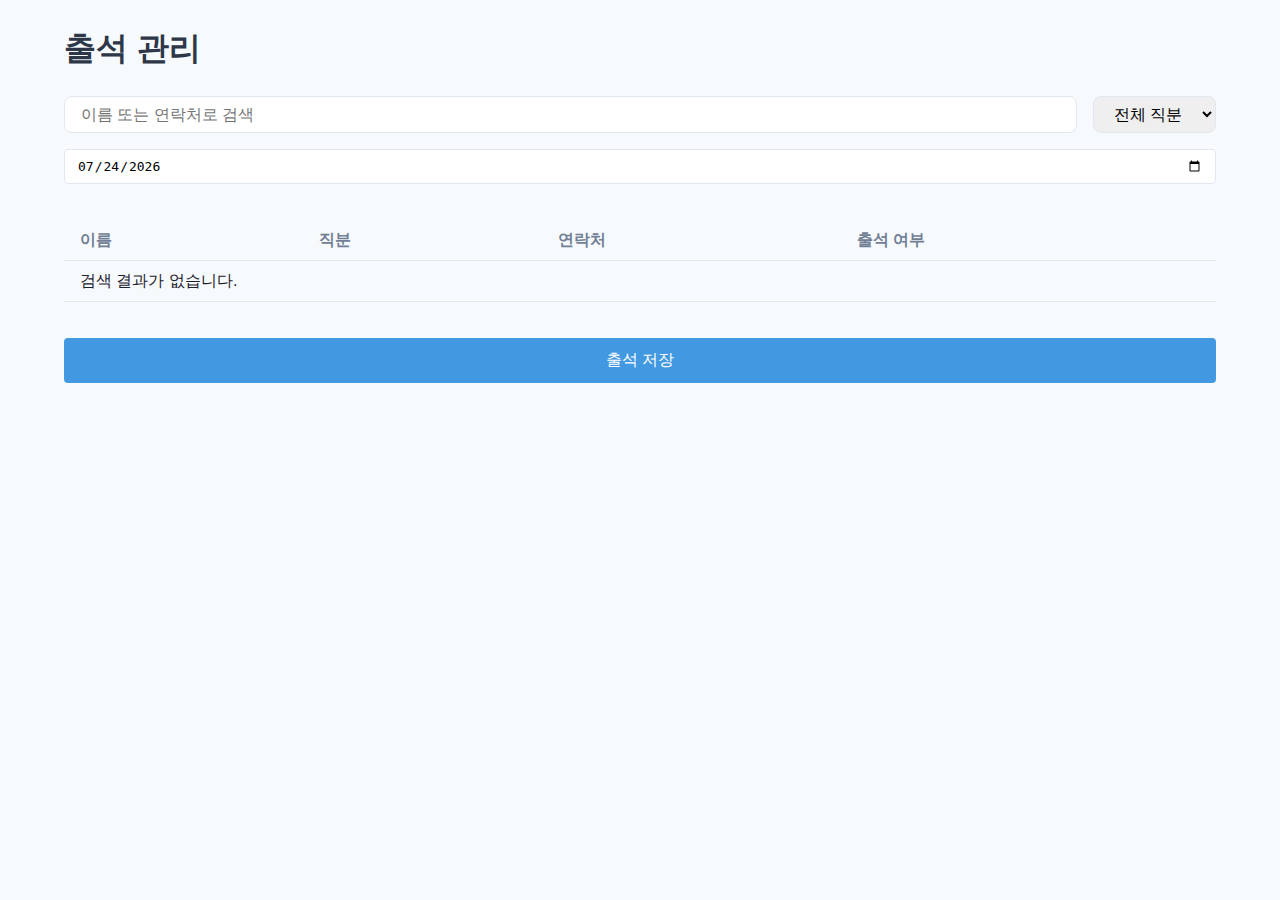
==== HTML/attendance.html @ 7c00fcb2 "Phase 1- 기본출석 체크 부분 sort()를 추가해 날짜순으로 정렬, Phase 2- 검색기능까지 구현" ====
<!DOCTYPE html>
<html lang="ko">
  <head>
    <meta charset="UTF-8" />
    <meta name="viewport" content="width=device-width, initial-scale=1.0" />
    <title>FaithQuest - 출석 관리</title>
    <link rel="stylesheet" href="../CSS/style.css" />
    <link rel="stylesheet" href="../CSS/components.css" />
    <link
      href="https://fonts.googleapis.com/css2?family=Noto+Sans+KR:wght@400;500;700&display=swap"
      rel="stylesheet"
    />
  </head>
  <body>
    <div class="container">
      <header>
        <h1>출석 관리</h1>
      </header>

      <main>
        <div class="attendance-controls">
          <div class="search-container">
            <input
              type="text"
              id="searchInput"
              class="search-input"
              placeholder="이름 또는 연락처로 검색"
            />
            <select id="roleFilter" class="role-filter">
              <option value="">전체 직분</option>
              <option value="pastor">목사</option>
              <option value="minister">전도사</option>
              <option value="elder">장로</option>
              <option value="seniorDeaconess">권사</option>
              <option value="deaconess">집사</option>
              <option value="member">성도</option>
            </select>
          </div>
          <input type="date" id="attendanceDate" class="date-picker" />
        </div>

        <div class="attendance-list">
          <table id="attendanceTable">
            <thead>
              <tr>
                <th>이름</th>
                <th>직분</th>
                <th>연락처</th>
                <th>출석 여부</th>
              </tr>
            </thead>
            <tbody id="attendanceBody">
              <!-- JavaScript로 동적 생성됨 -->
            </tbody>
          </table>
        </div>

        <button id="saveAttendance" class="btn-primary">출석 저장</button>
      </main>
    </div>
    <script src="../JAVASCRIPT/utils.js"></script>
    <script src="../JAVASCRIPT/attendance.js"></script>
  </body>
</html>
---- CSS/style.css ----
/* 기본 스타일 */
:root {
  /* 색상 팔레트 업데이트 */
  --color-primary: #2d3748;
  --color-secondary: #e2e8f0;
  --color-accent: #4299e1;
  --color-background: #f7fafc;
  --color-surface: #ffffff;
  --color-text: #1a202c;
  --color-text-light: #718096;

  /* 새로운 직분 색상 */
  --color-pastor: #4299e1;
  --color-minister: #48bb78;
  --color-elder: #ed8936;
  --color-seniorDeaconess: #9f7aea;
  --color-deaconess: #ed64a6;
  --color-member: #718096;

  /* 그림자 */
  --shadow-sm: 0 1px 2px rgba(0, 0, 0, 0.05);
  --shadow-md: 0 4px 6px rgba(0, 0, 0, 0.1);
  --shadow-lg: 0 10px 15px rgba(0, 0, 0, 0.1);

  /* 둥근 모서리 */
  --radius-sm: 4px;
  --radius-md: 8px;
  --radius-lg: 12px;

  /* 여백 */
  --spacing-xs: 4px;
  --spacing-sm: 8px;
  --spacing-md: 16px;
  --spacing-lg: 24px;
  --spacing-xl: 32px;
}

/* 기본 스타일 초기화 및 설정 */
* {
  margin: 0;
  padding: 0;
  box-sizing: border-box;
}

body {
  font-family: "Pretendard", -apple-system, BlinkMacSystemFont, "Segoe UI",
    Roboto, "Helvetica Neue", Arial, sans-serif;
  background-color: var(--color-background);
  color: var(--color-text);
  line-height: 1.5;
  -webkit-font-smoothing: antialiased;
}

.container {
  max-width: 1200px;
  margin: 0 auto;
  padding: var(--spacing-lg);
}

/* 타이포그래피 */
h1 {
  font-size: 2rem;
  font-weight: 700;
  margin-bottom: var(--spacing-lg);
  color: var(--color-primary);
}

h2 {
  font-size: 1.5rem;
  font-weight: 600;
  margin-bottom: var(--spacing-md);
}

h3 {
  font-size: 1.25rem;
  font-weight: 600;
  margin-bottom: var(--spacing-sm);
}

/* 버튼 스타일 */
.btn {
  display: inline-flex;
  align-items: center;
  justify-content: center;
  padding: var(--spacing-sm) var(--spacing-md);
  border-radius: var(--radius-md);
  font-weight: 500;
  cursor: pointer;
  transition: all 0.2s;
}

.btn-primary {
  background-color: var(--color-accent);
  color: white;
  border: none;
}

.btn-secondary {
  background-color: var(--color-secondary);
  color: var(--color-primary);
  border: none;
}

.btn:hover {
  transform: translateY(-1px);
  box-shadow: var(--shadow-md);
}

/* 입력 필드 스타일 */
input,
select {
  width: 100%;
  padding: var(--spacing-sm) var(--spacing-md);
  border: 1px solid var(--color-secondary);
  border-radius: var(--radius-md);
  font-size: 1rem;
  transition: all 0.2s;
}

input:focus,
select:focus {
  outline: none;
  border-color: var(--color-accent);
  box-shadow: 0 0 0 3px rgba(66, 153, 225, 0.1);
}

.button {
  /* CSS 변수 사용 */
  background-color: var(--color-primary);
  padding: var(--spacing-lg);
}
---- CSS/components.css ----
/* 재사용 컴포넌트 스타일 */
.registration-form {
    max-width: 600px;
    margin: 0 auto;
    padding: 20px;
}

.form-group {
    margin-bottom: 20px;
}

.form-group label {
    display: block;
    margin-bottom: 8px;
    font-weight: 500;
}

.form-group input,
.form-group select {
    width: 100%;
    padding: 8px 12px;
    border: 1px solid var(--color-secondary);
    border-radius: 4px;
    font-size: var(--font-body);
}

.btn-primary {
    background-color: var(--color-accent);
    color: white;
    padding: 12px 24px;
    border: none;
    border-radius: 4px;
    cursor: pointer;
    font-size: var(--font-body);
    width: 100%;
}

.btn-primary:hover {
    opacity: 0.9;
}

/* 기존 스타일에 추가 */
.attendance-controls {
    margin-bottom: 20px;
}

.date-picker {
    padding: 8px 12px;
    border: 1px solid var(--color-secondary);
    border-radius: 4px;
    font-size: var(--font-body);
}

.attendance-list {
    margin-bottom: 20px;
    overflow-x: auto;
}

table {
    width: 100%;
    border-collapse: collapse;
    margin-bottom: 20px;
}

th, td {
    padding: 12px;
    text-align: left;
    border-bottom: 1px solid var(--color-secondary);
}

th {
    background-color: var(--color-secondary);
    font-weight: 500;
}

.attendance-checkbox {
    width: 20px;
    height: 20px;
}

.role-tag {
    padding: 4px 8px;
    border-radius: 4px;
    font-size: var(--font-small);
    color: white;
}

.role-pastor { background-color: var(--color-pastor); }
.role-minister { background-color: var(--color-minister); }
.role-elder { background-color: var(--color-elder); }
.role-seniorDeaconess { background-color: var(--color-seniorDeaconess); }
.role-deaconess { background-color: var(--color-deaconess); }
.role-member { background-color: var(--color-member); }

.role-divider {
    background-color: var(--color-secondary);
}

.role-header {
    padding: 8px 12px;
    font-weight: 500;
    color: white;
    text-align: center;
}

.role-header.role-pastor { background-color: var(--color-pastor); }
.role-header.role-minister { background-color: var(--color-minister); }
.role-header.role-elder { background-color: var(--color-elder); }
.role-header.role-seniorDeaconess { background-color: var(--color-seniorDeaconess); }
.role-header.role-deaconess { background-color: var(--color-deaconess); }
.role-header.role-member { background-color: var(--color-member); }

/* 직분 선택 옵션 스타일 */
select option.role-pastor { background-color: var(--color-pastor); color: white; }
select option.role-minister { background-color: var(--color-minister); color: white; }
select option.role-elder { background-color: var(--color-elder); color: white; }
select option.role-seniorDeaconess { background-color: var(--color-seniorDeaconess); color: white; }
select option.role-deaconess { background-color: var(--color-deaconess); color: white; }
select option.role-member { background-color: var(--color-member); color: white; }

/* 통계 페이지 스타일 */
.statistics-controls {
    margin-bottom: 20px;
}

.date-range {
    display: flex;
    align-items: center;
    gap: 10px;
}

.statistics-grid {
    display: grid;
    grid-template-columns: repeat(auto-fit, minmax(300px, 1fr));
    gap: 20px;
    margin-bottom: 20px;
}

.stat-card {
    background: white;
    border-radius: 8px;
    padding: 20px;
    box-shadow: 0 2px 4px rgba(0,0,0,0.1);
}

.stat-card h3 {
    margin: 0 0 15px 0;
    color: var(--color-primary);
}

.stat-content {
    height: 300px;
}

.stat-summary {
    display: flex;
    flex-direction: column;
    gap: 15px;
}

.summary-item {
    display: flex;
    justify-content: space-between;
    padding: 10px 0;
    border-bottom: 1px solid var(--color-secondary);
}

.summary-item .label {
    color: var(--color-primary);
    font-weight: 500;
}

.summary-item .value {
    font-size: 1.2em;
    font-weight: 700;
    color: var(--color-accent);
}

/* 카드 컴포넌트 */
.card {
    background-color: var(--color-surface);
    border-radius: var(--radius-lg);
    padding: var(--spacing-lg);
    box-shadow: var(--shadow-md);
    transition: all 0.3s;
}

.card:hover {
    transform: translateY(-2px);
    box-shadow: var(--shadow-lg);
}

/* 통계 카드 */
.stat-card {
    background-color: var(--color-surface);
    border-radius: var(--radius-lg);
    padding: var(--spacing-lg);
    box-shadow: var(--shadow-md);
}

.stat-card h3 {
    color: var(--color-primary);
    font-size: 1.1rem;
    font-weight: 600;
    margin-bottom: var(--spacing-md);
}

.stat-content {
    height: 300px;
    display: flex;
    align-items: center;
    justify-content: center;
}

/* 직분 태그 */
.role-tag {
    display: inline-flex;
    align-items: center;
    padding: var(--spacing-xs) var(--spacing-sm);
    border-radius: var(--radius-sm);
    font-size: 0.875rem;
    font-weight: 500;
    color: white;
}

/* 출석 체크박스 */
.attendance-checkbox {
    width: 1.25rem;
    height: 1.25rem;
    border-radius: var(--radius-sm);
    border: 2px solid var(--color-secondary);
    transition: all 0.2s;
}

.attendance-checkbox:checked {
    background-color: var(--color-accent);
    border-color: var(--color-accent);
}

/* 테이블 스타일 */
table {
    width: 100%;
    border-collapse: separate;
    border-spacing: 0;
    margin: var(--spacing-md) 0;
}

th, td {
    padding: var(--spacing-sm) var(--spacing-md);
    text-align: left;
    border-bottom: 1px solid var(--color-secondary);
}

th {
    background-color: var(--color-background);
    font-weight: 600;
    color: var(--color-text-light);
}

tr:hover {
    background-color: var(--color-background);
}

/* 요약 정보 */
.summary-item {
    display: flex;
    justify-content: space-between;
    align-items: center;
    padding: var(--spacing-sm) 0;
    border-bottom: 1px solid var(--color-secondary);
}

.summary-item .label {
    color: var(--color-text-light);
    font-weight: 500;
}

.summary-item .value {
    font-size: 1.25rem;
    font-weight: 600;
    color: var(--color-accent);
}

/* 검색 컨테이너 스타일 */
.search-container {
    display: flex;
    gap: var(--spacing-md);
    margin-bottom: var(--spacing-md);
}

.search-input {
    flex: 1;
    padding: var(--spacing-sm) var(--spacing-md);
    border: 1px solid var(--color-secondary);
    border-radius: var(--radius-md);
    font-size: var(--font-body);
}

.search-input:focus {
    border-color: var(--color-accent);
    box-shadow: 0 0 0 3px rgba(66, 153, 225, 0.1);
}

.role-filter {
    width: auto;
    min-width: 120px;
}

/* 검색 결과 하이라이트 */
.highlight {
    background-color: rgba(66, 153, 225, 0.2);
    padding: 2px;
    border-radius: 2px;
}
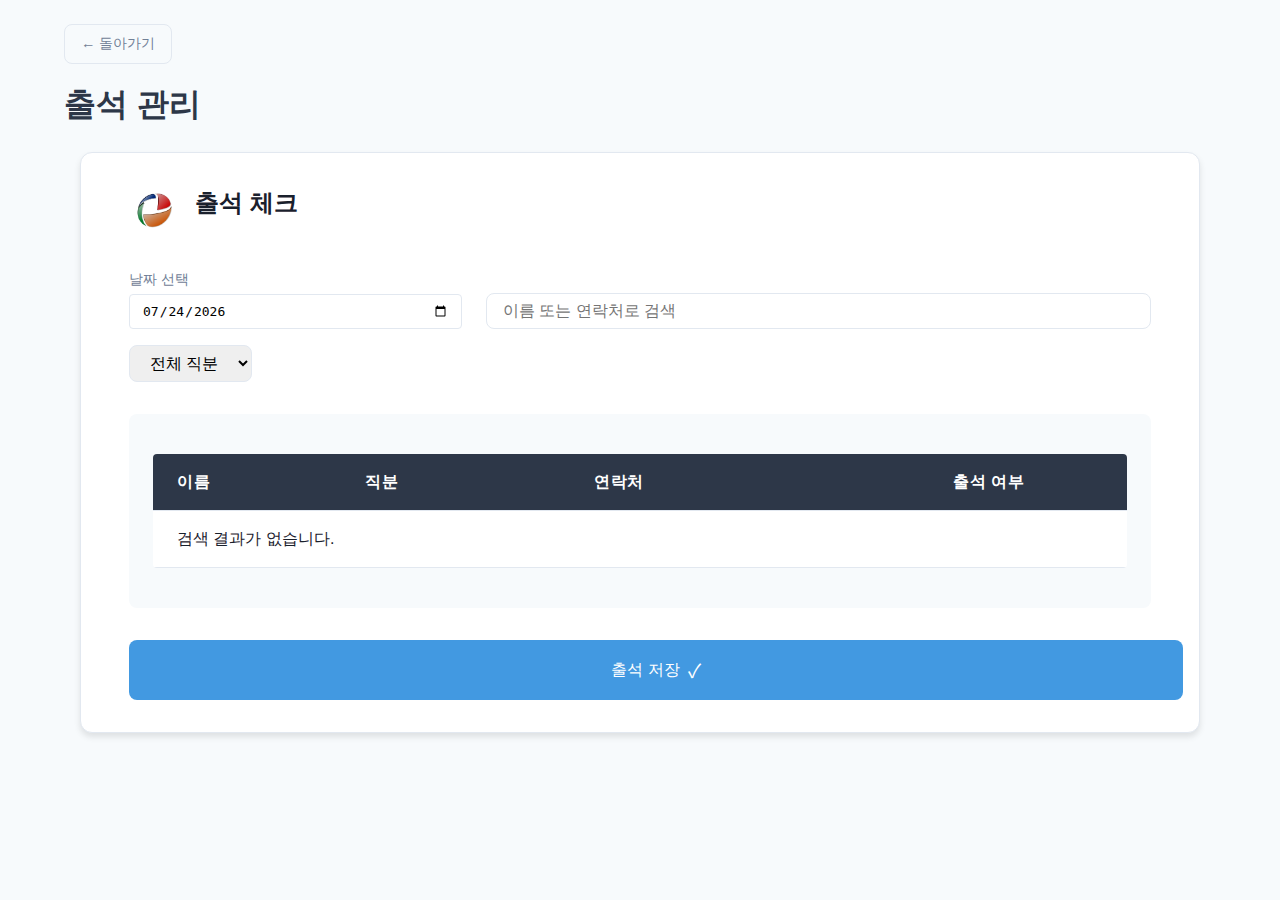
==== commit 9c12bd0c: "UI/UX 수정" ====
--- a/HTML/attendance.html
+++ b/HTML/attendance.html
@@ -14,48 +14,68 @@
   <body>
     <div class="container">
       <header>
+        <a href="index.html" class="back-button">← 돌아가기</a>
         <h1>출석 관리</h1>
       </header>
 
       <main>
-        <div class="attendance-controls">
-          <div class="search-container">
-            <input
-              type="text"
-              id="searchInput"
-              class="search-input"
-              placeholder="이름 또는 연락처로 검색"
-            />
-            <select id="roleFilter" class="role-filter">
-              <option value="">전체 직분</option>
-              <option value="pastor">목사</option>
-              <option value="minister">전도사</option>
-              <option value="elder">장로</option>
-              <option value="seniorDeaconess">권사</option>
-              <option value="deaconess">집사</option>
-              <option value="member">성도</option>
-            </select>
+        <div class="attendance-card">
+          <div class="card-header">
+            <div class="form-icon">
+              <img src="../images/onlyLogo.png" alt="출석 아이콘" />
+            </div>
+            <h2>출석 체크</h2>
           </div>
-          <input type="date" id="attendanceDate" class="date-picker" />
+
+          <div class="attendance-controls">
+            <div class="control-row">
+              <div class="date-picker-wrapper">
+                <label for="attendanceDate">날짜 선택</label>
+                <input type="date" id="attendanceDate" class="date-picker" />
+              </div>
+              <div class="search-wrapper">
+                <input
+                  type="text"
+                  id="searchInput"
+                  class="search-input"
+                  placeholder="이름 또는 연락처로 검색"
+                />
+              </div>
+            </div>
+            <div class="filter-row">
+              <select id="roleFilter" class="role-filter">
+                <option value="">전체 직분</option>
+                <option value="pastor">목사</option>
+                <option value="minister">전도사</option>
+                <option value="elder">장로</option>
+                <option value="seniorDeaconess">권사</option>
+                <option value="deaconess">집사</option>
+                <option value="member">성도</option>
+              </select>
+            </div>
+          </div>
+
+          <div class="attendance-list">
+            <table id="attendanceTable">
+              <thead>
+                <tr>
+                  <th>이름</th>
+                  <th>직분</th>
+                  <th>　　연락처</th>
+                  <th>출석 여부</th>
+                </tr>
+              </thead>
+              <tbody id="attendanceBody">
+                <!-- JavaScript로 동적 생성됨 -->
+              </tbody>
+            </table>
+          </div>
+
+          <button id="saveAttendance" class="submit-button">
+            <span>출석 저장</span>
+            <div class="button-icon">✓</div>
+          </button>
         </div>
-
-        <div class="attendance-list">
-          <table id="attendanceTable">
-            <thead>
-              <tr>
-                <th>이름</th>
-                <th>직분</th>
-                <th>연락처</th>
-                <th>출석 여부</th>
-              </tr>
-            </thead>
-            <tbody id="attendanceBody">
-              <!-- JavaScript로 동적 생성됨 -->
-            </tbody>
-          </table>
-        </div>
-
-        <button id="saveAttendance" class="btn-primary">출석 저장</button>
       </main>
     </div>
     <script src="../JAVASCRIPT/utils.js"></script>
--- a/CSS/style.css
+++ b/CSS/style.css
@@ -128,4 +128,4 @@
   /* CSS 변수 사용 */
   background-color: var(--color-primary);
   padding: var(--spacing-lg);
-}
+}--- a/CSS/components.css
+++ b/CSS/components.css
@@ -1,314 +1,914 @@
 /* 재사용 컴포넌트 스타일 */
 .registration-form {
-    max-width: 600px;
-    margin: 0 auto;
-    padding: 20px;
+  max-width: 600px;
+  margin: 0 auto;
+  padding: var(--spacing-lg);
+}
+
+.form-card {
+  background-color: var(--color-surface);
+  border-radius: var(--radius-lg);
+  padding: var(--spacing-xl);
+  box-shadow: var(--shadow-md);
+  border: 1px solid var(--color-secondary);
+}
+
+.form-header {
+  display: flex;
+  align-items: center;
+  margin-bottom: var(--spacing-xl);
+}
+
+.form-icon {
+  width: 50px;
+  height: 50px;
+  margin-right: var(--spacing-md);
+  border-radius: 50%;
+  display: flex;
+  align-items: center;
+  justify-content: center;
+  overflow: hidden;
+}
+
+.form-icon img {
+  width: 40px;
+  height: 40px;
+  object-fit: contain;
+  filter: brightness(0.8);
+}
+
+.form-header h2 {
+  margin: 0;
+  color: var(--color-primary);
 }
 
 .form-group {
-    margin-bottom: 20px;
+  margin-bottom: var(--spacing-lg);
 }
 
 .form-group label {
-    display: block;
-    margin-bottom: 8px;
-    font-weight: 500;
+  display: block;
+  margin-bottom: var(--spacing-sm);
+  font-weight: 500;
+  color: var(--color-text);
 }
 
 .form-group input,
 .form-group select {
+  width: 100%;
+  padding: var(--spacing-md);
+  border: 1px solid var(--color-secondary);
+  border-radius: var(--radius-md);
+  font-size: var(--font-body);
+  transition: all 0.2s;
+}
+
+.form-group input:focus,
+.form-group select:focus {
+  border-color: var(--color-accent);
+  box-shadow: 0 0 0 3px rgba(66, 153, 225, 0.1);
+  outline: none;
+}
+
+.form-row {
+  display: grid;
+  grid-template-columns: 1fr 1fr;
+  gap: var(--spacing-lg);
+  margin-bottom: var(--spacing-lg);
+}
+
+.submit-button {
+  width: 100%;
+  padding: var(--spacing-md);
+  background-color: var(--color-accent);
+  color: white;
+  border: none;
+  border-radius: var(--radius-md);
+  font-size: var(--font-body);
+  font-weight: 500;
+  cursor: pointer;
+  transition: all 0.2s;
+  display: flex;
+  align-items: center;
+  justify-content: center;
+  gap: var(--spacing-sm);
+}
+
+.submit-button:hover {
+  transform: translateY(-2px);
+  box-shadow: var(--shadow-md);
+}
+
+.button-icon {
+  font-size: 1.2em;
+  transition: transform 0.2s;
+}
+
+.submit-button:hover .button-icon {
+  transform: translateX(4px);
+}
+
+.back-button {
+  display: inline-flex;
+  align-items: center;
+  text-decoration: none;
+  color: var(--color-text-light);
+  font-size: 0.9rem;
+  padding: var(--spacing-sm) var(--spacing-md);
+  border-radius: var(--radius-md);
+  transition: all 0.2s;
+  margin-bottom: var(--spacing-md);
+  background-color: var(--color-background);
+  border: 1px solid var(--color-secondary);
+}
+
+.back-button:hover {
+  color: var(--color-accent);
+  background-color: var(--color-surface);
+  transform: translateX(-4px);
+  box-shadow: var(--shadow-sm);
+}
+
+.back-button .icon {
+  margin-right: var(--spacing-sm);
+  font-size: 1.2em;
+  transition: transform 0.2s;
+}
+
+.back-button:hover .icon {
+  transform: translateX(-2px);
+}
+
+/* 반응형 디자인 */
+@media (max-width: 768px) {
+  .form-row {
+    grid-template-columns: 1fr;
+    gap: var(--spacing-md);
+  }
+
+  .form-card {
+    padding: var(--spacing-lg);
+  }
+}
+
+.btn-primary {
+  background-color: var(--color-accent);
+  color: white;
+  padding: 12px 24px;
+  border: none;
+  border-radius: 4px;
+  cursor: pointer;
+  font-size: var(--font-body);
+  width: 100%;
+}
+
+.btn-primary:hover {
+  opacity: 0.9;
+}
+
+/* 기존 스타일에 추가 */
+.attendance-controls {
+  margin-bottom: 20px;
+}
+
+.date-picker {
+  padding: 8px 12px;
+  border: 1px solid var(--color-secondary);
+  border-radius: 4px;
+  font-size: var(--font-body);
+}
+
+.attendance-list {
+  margin-bottom: 20px;
+  overflow-x: auto;
+}
+
+table {
+  width: 100%;
+  border-collapse: collapse;
+  margin-bottom: 20px;
+}
+
+th,
+td {
+  padding: 12px;
+  text-align: left;
+  border-bottom: 1px solid var(--color-secondary);
+}
+
+th {
+  background-color: var(--color-secondary);
+  font-weight: 500;
+}
+
+.attendance-checkbox {
+  width: 20px;
+  height: 20px;
+}
+
+.role-tag {
+  padding: 4px 8px;
+  border-radius: 4px;
+  font-size: var(--font-small);
+  color: white;
+}
+
+.role-pastor {
+  background-color: var(--color-pastor);
+}
+.role-minister {
+  background-color: var(--color-minister);
+}
+.role-elder {
+  background-color: var(--color-elder);
+}
+.role-seniorDeaconess {
+  background-color: var(--color-seniorDeaconess);
+}
+.role-deaconess {
+  background-color: var(--color-deaconess);
+}
+.role-member {
+  background-color: var(--color-member);
+}
+
+.role-divider {
+  background-color: var(--color-secondary);
+}
+
+.role-header {
+  padding: 8px 12px;
+  font-weight: 500;
+  color: white;
+  text-align: center;
+}
+
+.role-header.role-pastor {
+  background-color: var(--color-pastor);
+}
+.role-header.role-minister {
+  background-color: var(--color-minister);
+}
+.role-header.role-elder {
+  background-color: var(--color-elder);
+}
+.role-header.role-seniorDeaconess {
+  background-color: var(--color-seniorDeaconess);
+}
+.role-header.role-deaconess {
+  background-color: var(--color-deaconess);
+}
+.role-header.role-member {
+  background-color: var(--color-member);
+}
+
+/* 직분 선택 옵션 스타일 */
+select option.role-pastor {
+  background-color: var(--color-pastor);
+  color: white;
+}
+select option.role-minister {
+  background-color: var(--color-minister);
+  color: white;
+}
+select option.role-elder {
+  background-color: var(--color-elder);
+  color: white;
+}
+select option.role-seniorDeaconess {
+  background-color: var(--color-seniorDeaconess);
+  color: white;
+}
+select option.role-deaconess {
+  background-color: var(--color-deaconess);
+  color: white;
+}
+select option.role-member {
+  background-color: var(--color-member);
+  color: white;
+}
+
+/* 통계 페이지 스타일 */
+.statistics-controls {
+  margin-bottom: 20px;
+}
+
+.date-range {
+  display: flex;
+  align-items: center;
+  gap: 10px;
+}
+
+.statistics-grid {
+  display: grid;
+  grid-template-columns: repeat(auto-fit, minmax(300px, 1fr));
+  gap: 20px;
+  margin-bottom: 20px;
+}
+
+.stat-card {
+  background: white;
+  border-radius: 8px;
+  padding: 20px;
+  box-shadow: 0 2px 4px rgba(0, 0, 0, 0.1);
+}
+
+.stat-card h3 {
+  margin: 0 0 15px 0;
+  color: var(--color-primary);
+}
+
+.stat-content {
+  height: 300px;
+}
+
+.stat-summary {
+  display: flex;
+  flex-direction: column;
+  gap: 15px;
+}
+
+.summary-item {
+  display: flex;
+  justify-content: space-between;
+  padding: 10px 0;
+  border-bottom: 1px solid var(--color-secondary);
+}
+
+.summary-item .label {
+  color: var(--color-primary);
+  font-weight: 500;
+}
+
+.summary-item .value {
+  font-size: 1.2em;
+  font-weight: 700;
+  color: var(--color-accent);
+}
+
+/* 카드 컴포넌트 */
+.card {
+  background-color: var(--color-surface);
+  border-radius: var(--radius-lg);
+  padding: var(--spacing-lg);
+  box-shadow: var(--shadow-md);
+  transition: all 0.3s;
+}
+
+.card:hover {
+  transform: translateY(-2px);
+  box-shadow: var(--shadow-lg);
+}
+
+/* 통계 카드 */
+.stat-card {
+  background-color: var(--color-surface);
+  border-radius: var(--radius-lg);
+  padding: var(--spacing-lg);
+  box-shadow: var(--shadow-md);
+}
+
+.stat-card h3 {
+  color: var(--color-primary);
+  font-size: 1.1rem;
+  font-weight: 600;
+  margin-bottom: var(--spacing-md);
+}
+
+.stat-content {
+  height: 300px;
+  display: flex;
+  align-items: center;
+  justify-content: center;
+}
+
+/* 직분 태그 */
+.role-tag {
+  display: inline-flex;
+  align-items: center;
+  padding: var(--spacing-xs) var(--spacing-sm);
+  border-radius: var(--radius-sm);
+  font-size: 0.85rem;
+  font-weight: 700;
+  color: white;
+  min-width: 60px;
+  justify-content: center;
+}
+
+/* 출석 체크박스 */
+.attendance-checkbox {
+  width: 1.25rem;
+  height: 1.25rem;
+  border-radius: var(--radius-sm);
+  border: 2px solid var(--color-secondary);
+  transition: all 0.2s;
+}
+
+.attendance-checkbox:checked {
+  background-color: var(--color-accent);
+  border-color: var(--color-accent);
+}
+
+/* 테이블 스타일 */
+table {
+  width: 100%;
+  border-collapse: separate;
+  border-spacing: 0;
+  margin: var(--spacing-md) 0;
+}
+
+th,
+td {
+  padding: var(--spacing-sm) var(--spacing-md);
+  text-align: left;
+  border-bottom: 1px solid var(--color-secondary);
+}
+
+th {
+  background-color: var(--color-background);
+  font-weight: 600;
+  color: var(--color-text-light);
+}
+
+tr:hover {
+  background-color: var(--color-background);
+}
+
+/* 요약 정보 */
+.summary-item {
+  display: flex;
+  justify-content: space-between;
+  align-items: center;
+  padding: var(--spacing-sm) 0;
+  border-bottom: 1px solid var(--color-secondary);
+}
+
+.summary-item .label {
+  color: var(--color-text-light);
+  font-weight: 500;
+}
+
+.summary-item .value {
+  font-size: 1.25rem;
+  font-weight: 600;
+  color: var(--color-accent);
+}
+
+/* 검색 컨테이너 스타일 */
+.search-container {
+  display: flex;
+  gap: var(--spacing-md);
+  margin-bottom: var(--spacing-md);
+}
+
+.search-input {
+  flex: 1;
+  padding: var(--spacing-sm) var(--spacing-md);
+  border: 1px solid var(--color-secondary);
+  border-radius: var(--radius-md);
+  font-size: var(--font-body);
+}
+
+.search-input:focus {
+  border-color: var(--color-accent);
+  box-shadow: 0 0 0 3px rgba(66, 153, 225, 0.1);
+}
+
+.role-filter {
+  width: auto;
+  min-width: 120px;
+}
+
+/* 검색 결과 하이라이트 */
+.highlight {
+  background-color: rgba(66, 153, 225, 0.2);
+  padding: 2px;
+  border-radius: 2px;
+}
+
+/* 메인 메뉴 스타일 업데이트 */
+.main-menu {
+  display: grid;
+  grid-template-columns: repeat(auto-fit, minmax(300px, 1fr));
+  gap: var(--spacing-lg);
+  margin-bottom: var(--spacing-xl);
+  padding: var(--spacing-md);
+}
+
+.menu-button {
+  display: flex;
+  align-items: center;
+  background-color: var(--color-surface);
+  padding: var(--spacing-lg);
+  border-radius: var(--radius-lg);
+  box-shadow: var(--shadow-sm);
+  text-decoration: none;
+  color: var(--color-text);
+  transition: all 0.3s ease;
+  border: 1px solid var(--color-secondary);
+}
+
+.menu-button:hover {
+  transform: translateY(-2px);
+  box-shadow: var(--shadow-md);
+  border-color: var(--color-accent);
+}
+
+.menu-button .icon {
+  font-size: 2rem;
+  margin-right: var(--spacing-lg);
+  color: var(--color-accent);
+  background-color: var(--color-background);
+  width: 60px;
+  height: 60px;
+  border-radius: 50%;
+  display: flex;
+  align-items: center;
+  justify-content: center;
+  flex-shrink: 0;
+}
+
+.button-content {
+  flex-grow: 1;
+}
+
+.menu-button h2 {
+  color: var(--color-primary);
+  margin-bottom: var(--spacing-xs);
+  font-size: 1.25rem;
+}
+
+.menu-button p {
+  color: var(--color-text-light);
+  font-size: 0.9rem;
+  margin: 0;
+}
+
+/* 반응형 디자인 */
+@media (max-width: 768px) {
+  .main-menu {
+    grid-template-columns: 1fr;
+  }
+
+  .menu-button {
+    padding: var(--spacing-md);
+  }
+
+  .menu-button .icon {
+    width: 48px;
+    height: 48px;
+    font-size: 1.5rem;
+    margin-right: var(--spacing-md);
+  }
+}
+
+/* 출석 관리 페이지 스타일 업데이트 */
+.attendance-card {
+  background-color: var(--color-surface);
+  border-radius: var(--radius-lg);
+  padding: var(--spacing-xl);
+  box-shadow: var(--shadow-md);
+  border: 1px solid var(--color-secondary);
+  margin: var(--spacing-md);
+}
+
+.card-header {
+  display: flex;
+  align-items: center;
+  margin-bottom: var(--spacing-xl);
+  padding: 0 var(--spacing-md);
+}
+
+.control-row {
+  display: grid;
+  grid-template-columns: 1fr 2fr;
+  gap: var(--spacing-lg);
+  margin-bottom: var(--spacing-md);
+}
+
+.date-picker-wrapper {
+  display: flex;
+  flex-direction: column;
+  gap: var(--spacing-xs);
+}
+
+.date-picker-wrapper label {
+  color: var(--color-text-light);
+  font-size: 0.9rem;
+}
+
+.search-wrapper {
+  display: flex;
+  align-items: flex-end;
+}
+
+.filter-row {
+  margin-bottom: var(--spacing-lg);
+}
+
+.attendance-list {
+  background-color: var(--color-background);
+  border-radius: var(--radius-md);
+  padding: var(--spacing-lg);
+  margin: 0 var(--spacing-md) var(--spacing-xl) var(--spacing-md);
+}
+
+/* 테이블 스타일 업데이트 */
+.attendance-list table {
+  background-color: var(--color-surface);
+  border-radius: var(--radius-sm);
+  overflow: hidden;
+}
+
+.attendance-list th {
+  background-color: var(--color-primary);
+  color: white;
+  font-weight: 700;
+  padding: var(--spacing-md);
+  font-size: 1rem;
+  letter-spacing: 0.5px;
+}
+
+.attendance-list thead th {
+  text-transform: none;
+  white-space: nowrap;
+}
+
+.attendance-list td {
+  padding: var(--spacing-md) var(--spacing-lg);
+  border-bottom: 1px solid var(--color-secondary);
+}
+
+/* 체크박스 스타일 업데이트 */
+.attendance-checkbox {
+  appearance: none;
+  width: 1.5rem;
+  height: 1.5rem;
+  border: 2px solid var(--color-secondary);
+  border-radius: var(--radius-sm);
+  cursor: pointer;
+  position: relative;
+  transition: all 0.2s;
+}
+
+.attendance-checkbox:checked {
+  background-color: var(--color-accent);
+  border-color: var(--color-accent);
+}
+
+.attendance-checkbox:checked::after {
+  content: "✓";
+  position: absolute;
+  top: 50%;
+  left: 50%;
+  transform: translate(-50%, -50%);
+  color: white;
+  font-size: 1rem;
+}
+
+/* 반응형 디자인 */
+@media (max-width: 768px) {
+  .control-row {
+    grid-template-columns: 1fr;
+  }
+
+  .attendance-card {
+    padding: var(--spacing-md);
+    margin: var(--spacing-sm);
+  }
+}
+
+/* 통계 페이지 스타일 업데이트 */
+.statistics-card {
+  background-color: var(--color-surface);
+  border-radius: var(--radius-lg);
+  padding: var(--spacing-xl);
+  box-shadow: var(--shadow-md);
+  border: 1px solid var(--color-secondary);
+  margin: var(--spacing-md);
+}
+
+.date-range {
+  display: flex;
+  align-items: center;
+  gap: var(--spacing-sm);
+}
+
+.date-separator {
+  color: var(--color-text-light);
+  padding: 0 var(--spacing-xs);
+}
+
+.statistics-grid {
+  display: grid;
+  grid-template-columns: repeat(2, 1fr);
+  gap: var(--spacing-lg);
+  margin-top: var(--spacing-xl);
+}
+
+.stat-card {
+  background-color: var(--color-background);
+  border-radius: var(--radius-md);
+  padding: var(--spacing-lg);
+  box-shadow: var(--shadow-sm);
+  transition: all 0.2s;
+}
+
+.stat-card:hover {
+  transform: translateY(-2px);
+  box-shadow: var(--shadow-md);
+}
+
+.stat-card h3 {
+  color: var(--color-primary);
+  font-size: 1.1rem;
+  font-weight: 600;
+  margin-bottom: var(--spacing-md);
+  padding-bottom: var(--spacing-sm);
+  border-bottom: 1px solid var(--color-secondary);
+}
+
+.summary-card {
+  background-color: var(--color-surface);
+}
+
+/* 반응형 디자인 */
+@media (max-width: 1024px) {
+  .statistics-grid {
+    grid-template-columns: 1fr;
+  }
+}
+
+@media (max-width: 768px) {
+  .statistics-card {
+    padding: var(--spacing-md);
+    margin: var(--spacing-sm);
+  }
+
+  .date-range {
+    flex-direction: column;
+    gap: var(--spacing-xs);
+  }
+
+  .date-separator {
+    display: none;
+  }
+}
+
+/* 출석 관리 카드 스타일 업데이트 */
+.attendance-card {
+  background-color: var(--color-surface);
+  border-radius: var(--radius-lg);
+  padding: var(--spacing-xl);
+  box-shadow: var(--shadow-md);
+  border: 1px solid var(--color-secondary);
+  margin: var(--spacing-md);
+}
+
+/* 카드 헤더 여백 조정 */
+.card-header {
+  display: flex;
+  align-items: center;
+  margin-bottom: var(--spacing-xl);
+  padding: 0 var(--spacing-md);
+}
+
+/* 컨트롤 영역 여백 조정 */
+.attendance-controls {
+  margin-bottom: var(--spacing-xl);
+  padding: 0 var(--spacing-md);
+}
+
+.control-row {
+  display: grid;
+  grid-template-columns: 1fr 2fr;
+  gap: var(--spacing-lg);
+  margin-bottom: var(--spacing-md);
+}
+
+.filter-row {
+  margin-bottom: var(--spacing-lg);
+}
+
+/* 테이블 영역 여백 조정 */
+.attendance-list {
+  background-color: var(--color-background);
+  border-radius: var(--radius-md);
+  padding: var(--spacing-lg);
+  margin: 0 var(--spacing-md) var(--spacing-xl) var(--spacing-md);
+}
+
+/* 테이블 내부 여백 조정 */
+.attendance-list th,
+.attendance-list td {
+  padding: var(--spacing-md) var(--spacing-lg);
+  text-align: left;
+}
+
+/* 연락처 열 정렬 */
+.attendance-list th:nth-child(3),
+.attendance-list td:nth-child(3) {
+  padding-left: var(--spacing-xl);  /* 연락처 왼쪽 여백 */
+}
+
+/* 체크박스 열 정렬 */
+.attendance-list th:nth-child(4),
+.attendance-list td:nth-child(4) {
+  text-align: center;
+}
+
+/* 저장 버튼 여백 조정 */
+.submit-button {
+  margin: 0 var(--spacing-md);
+}
+
+/* 직분 구분선 헤더 스타일 업데이트 */
+.role-header {
+  padding: var(--spacing-sm) var(--spacing-md);
+  font-weight: 700;
+  color: white;
+  text-align: center;
+  font-size: 1rem;
+  letter-spacing: 0.5px;
+}
+
+/* 알림창 스타일 */
+.alert-overlay {
+    position: fixed;
+    top: 0;
+    left: 0;
     width: 100%;
-    padding: 8px 12px;
-    border: 1px solid var(--color-secondary);
-    border-radius: 4px;
-    font-size: var(--font-body);
-}
-
-.btn-primary {
+    height: 100%;
+    background-color: rgba(0, 0, 0, 0.5);
+    display: flex;
+    justify-content: center;
+    align-items: center;
+    z-index: 1000;
+    opacity: 0;
+    visibility: hidden;
+    transition: all 0.3s ease;
+}
+
+.alert-overlay.show {
+    opacity: 1;
+    visibility: visible;
+}
+
+.alert-box {
+    background-color: var(--color-surface);
+    border-radius: var(--radius-lg);
+    padding: var(--spacing-xl);
+    box-shadow: var(--shadow-lg);
+    max-width: 400px;
+    width: 90%;
+    transform: translateY(-20px);
+    transition: all 0.3s ease;
+}
+
+.alert-overlay.show .alert-box {
+    transform: translateY(0);
+}
+
+.alert-content {
+    text-align: center;
+    margin-bottom: var(--spacing-lg);
+}
+
+.alert-title {
+    color: var(--color-primary);
+    font-size: 1.2rem;
+    font-weight: 600;
+    margin-bottom: var(--spacing-sm);
+}
+
+.alert-message {
+    color: var(--color-text);
+    font-size: 1rem;
+}
+
+.alert-button {
+    width: 100%;
+    padding: var(--spacing-sm) var(--spacing-md);
     background-color: var(--color-accent);
     color: white;
-    padding: 12px 24px;
     border: none;
-    border-radius: 4px;
+    border-radius: var(--radius-md);
+    font-size: 1rem;
+    font-weight: 500;
     cursor: pointer;
-    font-size: var(--font-body);
-    width: 100%;
-}
-
-.btn-primary:hover {
-    opacity: 0.9;
-}
-
-/* 기존 스타일에 추가 */
-.attendance-controls {
-    margin-bottom: 20px;
-}
-
-.date-picker {
-    padding: 8px 12px;
-    border: 1px solid var(--color-secondary);
-    border-radius: 4px;
-    font-size: var(--font-body);
-}
-
-.attendance-list {
-    margin-bottom: 20px;
-    overflow-x: auto;
-}
-
-table {
-    width: 100%;
-    border-collapse: collapse;
-    margin-bottom: 20px;
-}
-
-th, td {
-    padding: 12px;
-    text-align: left;
-    border-bottom: 1px solid var(--color-secondary);
-}
-
-th {
-    background-color: var(--color-secondary);
-    font-weight: 500;
-}
-
-.attendance-checkbox {
-    width: 20px;
-    height: 20px;
-}
-
-.role-tag {
-    padding: 4px 8px;
-    border-radius: 4px;
-    font-size: var(--font-small);
-    color: white;
-}
-
-.role-pastor { background-color: var(--color-pastor); }
-.role-minister { background-color: var(--color-minister); }
-.role-elder { background-color: var(--color-elder); }
-.role-seniorDeaconess { background-color: var(--color-seniorDeaconess); }
-.role-deaconess { background-color: var(--color-deaconess); }
-.role-member { background-color: var(--color-member); }
-
-.role-divider {
-    background-color: var(--color-secondary);
-}
-
-.role-header {
-    padding: 8px 12px;
-    font-weight: 500;
-    color: white;
-    text-align: center;
-}
-
-.role-header.role-pastor { background-color: var(--color-pastor); }
-.role-header.role-minister { background-color: var(--color-minister); }
-.role-header.role-elder { background-color: var(--color-elder); }
-.role-header.role-seniorDeaconess { background-color: var(--color-seniorDeaconess); }
-.role-header.role-deaconess { background-color: var(--color-deaconess); }
-.role-header.role-member { background-color: var(--color-member); }
-
-/* 직분 선택 옵션 스타일 */
-select option.role-pastor { background-color: var(--color-pastor); color: white; }
-select option.role-minister { background-color: var(--color-minister); color: white; }
-select option.role-elder { background-color: var(--color-elder); color: white; }
-select option.role-seniorDeaconess { background-color: var(--color-seniorDeaconess); color: white; }
-select option.role-deaconess { background-color: var(--color-deaconess); color: white; }
-select option.role-member { background-color: var(--color-member); color: white; }
-
-/* 통계 페이지 스타일 */
-.statistics-controls {
-    margin-bottom: 20px;
-}
-
-.date-range {
-    display: flex;
-    align-items: center;
-    gap: 10px;
-}
-
-.statistics-grid {
-    display: grid;
-    grid-template-columns: repeat(auto-fit, minmax(300px, 1fr));
-    gap: 20px;
-    margin-bottom: 20px;
-}
-
-.stat-card {
-    background: white;
-    border-radius: 8px;
-    padding: 20px;
-    box-shadow: 0 2px 4px rgba(0,0,0,0.1);
-}
-
-.stat-card h3 {
-    margin: 0 0 15px 0;
-    color: var(--color-primary);
-}
-
-.stat-content {
-    height: 300px;
-}
-
-.stat-summary {
-    display: flex;
-    flex-direction: column;
-    gap: 15px;
-}
-
-.summary-item {
-    display: flex;
-    justify-content: space-between;
-    padding: 10px 0;
-    border-bottom: 1px solid var(--color-secondary);
-}
-
-.summary-item .label {
-    color: var(--color-primary);
-    font-weight: 500;
-}
-
-.summary-item .value {
-    font-size: 1.2em;
-    font-weight: 700;
-    color: var(--color-accent);
-}
-
-/* 카드 컴포넌트 */
-.card {
-    background-color: var(--color-surface);
-    border-radius: var(--radius-lg);
-    padding: var(--spacing-lg);
+    transition: all 0.2s;
+}
+
+.alert-button:hover {
+    transform: translateY(-2px);
     box-shadow: var(--shadow-md);
-    transition: all 0.3s;
-}
-
-.card:hover {
-    transform: translateY(-2px);
-    box-shadow: var(--shadow-lg);
-}
-
-/* 통계 카드 */
-.stat-card {
-    background-color: var(--color-surface);
-    border-radius: var(--radius-lg);
-    padding: var(--spacing-lg);
-    box-shadow: var(--shadow-md);
-}
-
-.stat-card h3 {
-    color: var(--color-primary);
-    font-size: 1.1rem;
-    font-weight: 600;
-    margin-bottom: var(--spacing-md);
-}
-
-.stat-content {
-    height: 300px;
-    display: flex;
-    align-items: center;
-    justify-content: center;
-}
-
-/* 직분 태그 */
-.role-tag {
-    display: inline-flex;
-    align-items: center;
-    padding: var(--spacing-xs) var(--spacing-sm);
-    border-radius: var(--radius-sm);
-    font-size: 0.875rem;
-    font-weight: 500;
-    color: white;
-}
-
-/* 출석 체크박스 */
-.attendance-checkbox {
-    width: 1.25rem;
-    height: 1.25rem;
-    border-radius: var(--radius-sm);
-    border: 2px solid var(--color-secondary);
-    transition: all 0.2s;
-}
-
-.attendance-checkbox:checked {
-    background-color: var(--color-accent);
-    border-color: var(--color-accent);
-}
-
-/* 테이블 스타일 */
-table {
-    width: 100%;
-    border-collapse: separate;
-    border-spacing: 0;
-    margin: var(--spacing-md) 0;
-}
-
-th, td {
-    padding: var(--spacing-sm) var(--spacing-md);
-    text-align: left;
-    border-bottom: 1px solid var(--color-secondary);
-}
-
-th {
-    background-color: var(--color-background);
-    font-weight: 600;
-    color: var(--color-text-light);
-}
-
-tr:hover {
-    background-color: var(--color-background);
-}
-
-/* 요약 정보 */
-.summary-item {
-    display: flex;
-    justify-content: space-between;
-    align-items: center;
-    padding: var(--spacing-sm) 0;
-    border-bottom: 1px solid var(--color-secondary);
-}
-
-.summary-item .label {
-    color: var(--color-text-light);
-    font-weight: 500;
-}
-
-.summary-item .value {
-    font-size: 1.25rem;
-    font-weight: 600;
-    color: var(--color-accent);
-}
-
-/* 검색 컨테이너 스타일 */
-.search-container {
-    display: flex;
-    gap: var(--spacing-md);
-    margin-bottom: var(--spacing-md);
-}
-
-.search-input {
-    flex: 1;
-    padding: var(--spacing-sm) var(--spacing-md);
-    border: 1px solid var(--color-secondary);
-    border-radius: var(--radius-md);
-    font-size: var(--font-body);
-}
-
-.search-input:focus {
-    border-color: var(--color-accent);
-    box-shadow: 0 0 0 3px rgba(66, 153, 225, 0.1);
-}
-
-.role-filter {
-    width: auto;
-    min-width: 120px;
-}
-
-/* 검색 결과 하이라이트 */
-.highlight {
-    background-color: rgba(66, 153, 225, 0.2);
-    padding: 2px;
-    border-radius: 2px;
-}+}
+
+/* 알림 타입별 스타일 */
+.alert-error .alert-title {
+    color: #E53E3E;  /* 빨간색 */
+}
+
+.alert-success .alert-title {
+    color: #38A169;  /* 초록색 */
+}
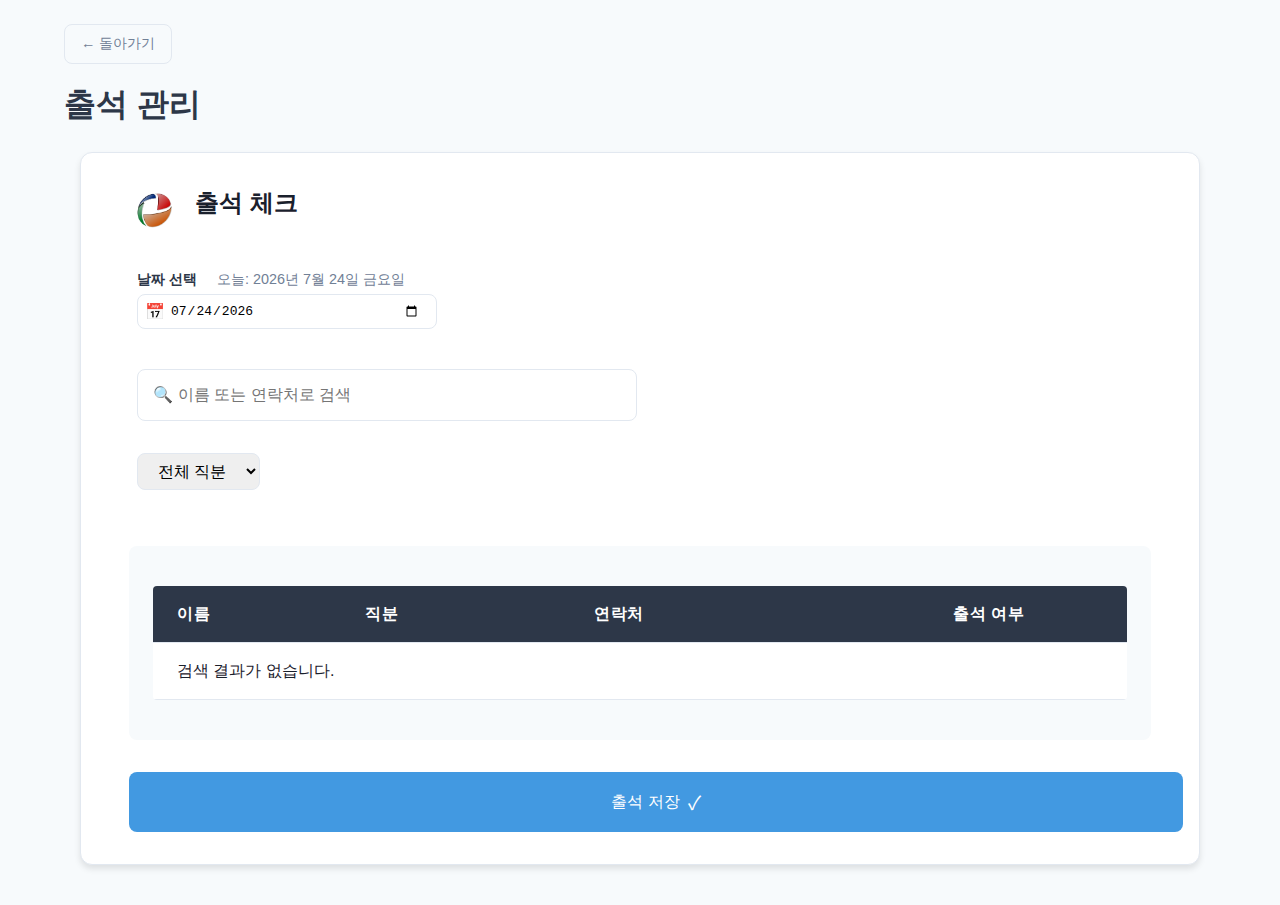
==== commit 61289851: "registration.js 에서 전화번호형식 포맷팅 알고리즘을 , attendance.js 이름 또는 연락처로 검색에 적용" ====
--- a/HTML/attendance.html
+++ b/HTML/attendance.html
@@ -28,18 +28,35 @@
           </div>
 
           <div class="attendance-controls">
-            <div class="control-row">
-              <div class="date-picker-wrapper">
-                <label for="attendanceDate">날짜 선택</label>
+            <div class="date-picker-wrapper">
+              <label for="attendanceDate">
+                <span class="date-label">날짜 선택</span>
+                <span class="today-text"
+                  >오늘: <span id="todayDate"></span
+                ></span>
+              </label>
+              <div class="date-input-wrapper">
+                <span class="calendar-icon">📅</span>
                 <input type="date" id="attendanceDate" class="date-picker" />
               </div>
-              <div class="search-wrapper">
+            </div>
+            <div class="search-wrapper">
+              <div class="search-input-wrapper">
+                <span class="search-icon">🔍</span>
                 <input
                   type="text"
                   id="searchInput"
                   class="search-input"
                   placeholder="이름 또는 연락처로 검색"
                 />
+                <button
+                  type="button"
+                  id="clearSearch"
+                  class="clear-search"
+                  title="검색어 지우기"
+                >
+                  ×
+                </button>
               </div>
             </div>
             <div class="filter-row">
--- a/CSS/components.css
+++ b/CSS/components.css
@@ -168,7 +168,11 @@
 
 /* 기존 스타일에 추가 */
 .attendance-controls {
-  margin-bottom: 20px;
+  display: flex;
+  flex-direction: column;
+  gap: var(--spacing-lg);
+  margin: var(--spacing-xl) 0;
+  padding: 0 var(--spacing-lg);
 }
 
 .date-picker {
@@ -775,8 +779,8 @@
 
 /* 컨트롤 영역 여백 조정 */
 .attendance-controls {
-  margin-bottom: var(--spacing-xl);
-  padding: 0 var(--spacing-md);
+  margin: var(--spacing-xl) 0;
+  padding: 0 var(--spacing-lg);
 }
 
 .control-row {
@@ -808,7 +812,7 @@
 /* 연락처 열 정렬 */
 .attendance-list th:nth-child(3),
 .attendance-list td:nth-child(3) {
-  padding-left: var(--spacing-xl);  /* 연락처 왼쪽 여백 */
+  padding-left: var(--spacing-xl); /* 연락처 왼쪽 여백 */
 }
 
 /* 체크박스 열 정렬 */
@@ -834,81 +838,242 @@
 
 /* 알림창 스타일 */
 .alert-overlay {
-    position: fixed;
-    top: 0;
-    left: 0;
-    width: 100%;
-    height: 100%;
-    background-color: rgba(0, 0, 0, 0.5);
-    display: flex;
-    justify-content: center;
-    align-items: center;
-    z-index: 1000;
-    opacity: 0;
-    visibility: hidden;
-    transition: all 0.3s ease;
+  position: fixed;
+  top: 0;
+  left: 0;
+  width: 100%;
+  height: 100%;
+  background-color: rgba(0, 0, 0, 0.5);
+  display: flex;
+  justify-content: center;
+  align-items: center;
+  z-index: 1000;
+  opacity: 0;
+  visibility: hidden;
+  transition: all 0.3s ease;
 }
 
 .alert-overlay.show {
-    opacity: 1;
-    visibility: visible;
+  opacity: 1;
+  visibility: visible;
 }
 
 .alert-box {
-    background-color: var(--color-surface);
-    border-radius: var(--radius-lg);
-    padding: var(--spacing-xl);
-    box-shadow: var(--shadow-lg);
-    max-width: 400px;
-    width: 90%;
-    transform: translateY(-20px);
-    transition: all 0.3s ease;
+  background-color: var(--color-surface);
+  border-radius: var(--radius-lg);
+  padding: var(--spacing-xl);
+  box-shadow: var(--shadow-lg);
+  max-width: 400px;
+  width: 90%;
+  transform: translateY(-20px);
+  transition: all 0.3s ease;
 }
 
 .alert-overlay.show .alert-box {
-    transform: translateY(0);
+  transform: translateY(0);
 }
 
 .alert-content {
-    text-align: center;
-    margin-bottom: var(--spacing-lg);
+  text-align: center;
+  margin-bottom: var(--spacing-lg);
 }
 
 .alert-title {
-    color: var(--color-primary);
-    font-size: 1.2rem;
-    font-weight: 600;
-    margin-bottom: var(--spacing-sm);
+  color: var(--color-primary);
+  font-size: 1.2rem;
+  font-weight: 600;
+  margin-bottom: var(--spacing-sm);
 }
 
 .alert-message {
-    color: var(--color-text);
-    font-size: 1rem;
+  color: var(--color-text);
+  font-size: 1rem;
 }
 
 .alert-button {
-    width: 100%;
-    padding: var(--spacing-sm) var(--spacing-md);
-    background-color: var(--color-accent);
-    color: white;
-    border: none;
-    border-radius: var(--radius-md);
-    font-size: 1rem;
-    font-weight: 500;
-    cursor: pointer;
-    transition: all 0.2s;
+  width: 100%;
+  padding: var(--spacing-sm) var(--spacing-md);
+  background-color: var(--color-accent);
+  color: white;
+  border: none;
+  border-radius: var(--radius-md);
+  font-size: 1rem;
+  font-weight: 500;
+  cursor: pointer;
+  transition: all 0.2s;
 }
 
 .alert-button:hover {
-    transform: translateY(-2px);
-    box-shadow: var(--shadow-md);
+  transform: translateY(-2px);
+  box-shadow: var(--shadow-md);
 }
 
 /* 알림 타입별 스타일 */
 .alert-error .alert-title {
-    color: #E53E3E;  /* 빨간색 */
+  color: #e53e3e; /* 빨간색 */
 }
 
 .alert-success .alert-title {
-    color: #38A169;  /* 초록색 */
-}
+  color: #38a169; /* 초록색 */
+}
+
+/* 필 입력 항목 텍스트 스타일 */
+.required-text {
+  text-align: right;
+  margin-bottom: var(--spacing-lg);
+  color: var(--color-text-light);
+  font-size: 0.9rem;
+}
+
+.required-text span {
+  font-style: italic;
+}
+
+/* 날짜 선택 스타일 업데이트 */
+.date-picker-wrapper {
+  display: flex;
+  flex-direction: column;
+  gap: var(--spacing-xs);
+}
+
+.date-label {
+  font-weight: 600;
+  color: var(--color-primary);
+}
+
+.today-text {
+  margin-left: var(--spacing-md);
+  font-size: 0.9rem;
+  color: var(--color-text-light);
+}
+
+.date-input-wrapper {
+  position: relative;
+  display: flex;
+  align-items: center;
+}
+
+.calendar-icon {
+  position: absolute;
+  left: var(--spacing-sm);
+  color: var(--color-text-light);
+  pointer-events: none;
+}
+
+.date-picker {
+  width: 100%;
+  padding: var(--spacing-sm) var(--spacing-md) var(--spacing-sm)
+    var(--spacing-xl);
+  border: 1px solid var(--color-secondary);
+  border-radius: var(--radius-md);
+  font-size: var(--font-body);
+  transition: all 0.2s;
+  background-color: white;
+  cursor: pointer;
+}
+
+.date-picker:hover {
+  border-color: var(--color-accent);
+}
+
+.date-picker:focus {
+  outline: none;
+  border-color: var(--color-accent);
+  box-shadow: 0 0 0 3px rgba(66, 153, 225, 0.1);
+}
+
+/* 검색 영역 스타일 업데이트 */
+.search-wrapper {
+  flex: 1;
+  margin-bottom: var(--spacing-sm);
+}
+
+.search-input-wrapper {
+  position: relative;
+  display: flex;
+  align-items: center;
+}
+
+.search-icon {
+  position: absolute;
+  left: var(--spacing-md);
+  color: var(--color-text-light);
+  font-size: 1rem;
+  pointer-events: none;
+}
+
+.search-input {
+  width: 100%;
+  padding: var(--spacing-md) var(--spacing-md) var(--spacing-md)
+    var(--spacing-xl);
+  padding-left: calc(var(--spacing-xl) + var(--spacing-sm));
+  border: 1px solid var(--color-secondary);
+  border-radius: var(--radius-md);
+  font-size: var(--font-body);
+  transition: all 0.2s;
+  background-color: white;
+}
+
+.search-input:hover {
+  border-color: var(--color-accent);
+}
+
+.search-input:focus {
+  outline: none;
+  border-color: var(--color-accent);
+  box-shadow: 0 0 0 3px rgba(66, 153, 225, 0.1);
+}
+
+.clear-search {
+  position: absolute;
+  right: var(--spacing-md);
+  color: var(--color-text-light);
+  background: none;
+  border: none;
+  font-size: 1.2rem;
+  cursor: pointer;
+  padding: 0;
+  display: none;
+  transition: all 0.2s;
+}
+
+.clear-search:hover {
+  color: var(--color-accent);
+}
+
+/* 검색어가 있을 때만 X 버튼 표시 */
+.search-input:not(:placeholder-shown) + .clear-search {
+  display: block;
+}
+
+/* 컨트롤 영역 레이아웃 수정 */
+.attendance-controls {
+  display: flex;
+  flex-direction: column;
+  gap: var(--spacing-lg);
+  margin: var(--spacing-xl) 0;
+  padding: 0 var(--spacing-lg);
+}
+
+/* 날짜 선택 영역 */
+.date-picker-wrapper {
+  width: 100%;
+  max-width: 300px;  /* 적절한 너비 설정 */
+}
+
+/* 검색 영역 */
+.search-wrapper {
+  width: 100%;
+  margin-top: var(--spacing-md);  /* 상단 여백 추가 */
+}
+
+.search-input-wrapper {
+  width: 100%;
+  max-width: 500px;  /* 적절한 너비 설정 */
+}
+
+/* 필터 영역 */
+.filter-row {
+  width: 100%;
+  max-width: 200px;  /* 적절한 너비 설정 */
+}
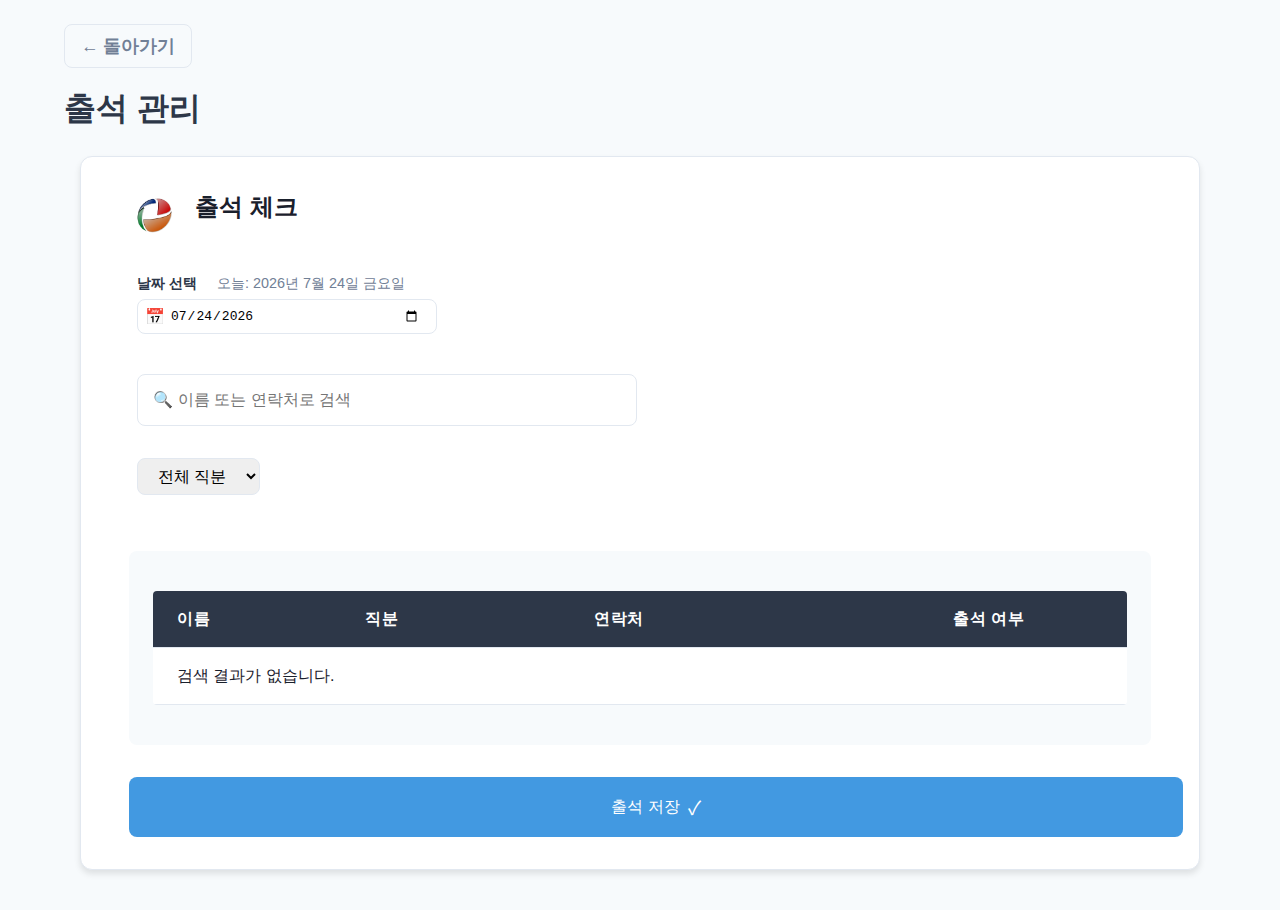
==== commit 59f280b2: "attendance.html 주석추가" ====
--- a/HTML/attendance.html
+++ b/HTML/attendance.html
@@ -1,11 +1,23 @@
+<!--
+* FaithQuest 출석 관리 페이지
+* 
+* 주요 기능:
+* 1. 날짜별 출석 체크
+* 2. 교인 검색 (이름/연락처)
+* 3. 직분별 필터링
+* 4. 출석 현황 저장
+-->
+
 <!DOCTYPE html>
 <html lang="ko">
   <head>
     <meta charset="UTF-8" />
     <meta name="viewport" content="width=device-width, initial-scale=1.0" />
     <title>FaithQuest - 출석 관리</title>
+    <!-- 스타일시트 연결 -->
     <link rel="stylesheet" href="../CSS/style.css" />
     <link rel="stylesheet" href="../CSS/components.css" />
+    <!-- Noto Sans KR 폰트 -->
     <link
       href="https://fonts.googleapis.com/css2?family=Noto+Sans+KR:wght@400;500;700&display=swap"
       rel="stylesheet"
@@ -13,13 +25,16 @@
   </head>
   <body>
     <div class="container">
+      <!-- 헤더 영역 -->
       <header>
         <a href="index.html" class="back-button">← 돌아가기</a>
         <h1>출석 관리</h1>
       </header>
 
       <main>
+        <!-- 출석 관리 카드 -->
         <div class="attendance-card">
+          <!-- 카드 헤더 -->
           <div class="card-header">
             <div class="form-icon">
               <img src="../images/onlyLogo.png" alt="출석 아이콘" />
@@ -27,7 +42,9 @@
             <h2>출석 체크</h2>
           </div>
 
+          <!-- 컨트롤 영역 (날짜 선택, 검색, 필터) -->
           <div class="attendance-controls">
+            <!-- 날짜 선택 & 검색 영역 -->
             <div class="date-picker-wrapper">
               <label for="attendanceDate">
                 <span class="date-label">날짜 선택</span>
@@ -40,6 +57,8 @@
                 <input type="date" id="attendanceDate" class="date-picker" />
               </div>
             </div>
+
+            <!-- 검색 영역 -->
             <div class="search-wrapper">
               <div class="search-input-wrapper">
                 <span class="search-icon">🔍</span>
@@ -59,6 +78,8 @@
                 </button>
               </div>
             </div>
+
+            <!-- 직분 필터 -->
             <div class="filter-row">
               <select id="roleFilter" class="role-filter">
                 <option value="">전체 직분</option>
@@ -72,6 +93,7 @@
             </div>
           </div>
 
+          <!-- 출석 명단 테이블 -->
           <div class="attendance-list">
             <table id="attendanceTable">
               <thead>
@@ -83,11 +105,12 @@
                 </tr>
               </thead>
               <tbody id="attendanceBody">
-                <!-- JavaScript로 동적 생성됨 -->
+                <!-- JavaScript로 동적 생성되는 출석 명단 -->
               </tbody>
             </table>
           </div>
 
+          <!-- 저장 버튼 -->
           <button id="saveAttendance" class="submit-button">
             <span>출석 저장</span>
             <div class="button-icon">✓</div>
@@ -95,6 +118,8 @@
         </div>
       </main>
     </div>
+
+    <!-- 스크립트 연결 -->
     <script src="../JAVASCRIPT/utils.js"></script>
     <script src="../JAVASCRIPT/attendance.js"></script>
   </body>
--- a/CSS/style.css
+++ b/CSS/style.css
@@ -1,47 +1,67 @@
-/* 기본 스타일 */
+/*
+* FaithQuest Style CSS
+* 
+* 목차:
+* 1. CSS 변수 (색상, 여백, 그림자 등)
+* 2. 기본 스타일 초기화
+* 3. 기본 레이아웃
+* 4. 타이포그래피
+* 5. 버튼 스타일
+* 6. 입력 필드 스타일
+*/
+
+/* ===========================
+   1. CSS 변수 정의
+   =========================== */
+
 :root {
-  /* 색상 팔레트 업데이트 */
-  --color-primary: #2d3748;
-  --color-secondary: #e2e8f0;
-  --color-accent: #4299e1;
-  --color-background: #f7fafc;
-  --color-surface: #ffffff;
-  --color-text: #1a202c;
-  --color-text-light: #718096;
+  /* 메인 색상 팔레트 */
+  --color-primary: #2d3748; /* 주요 텍스트, 헤더 */
+  --color-secondary: #e2e8f0; /* 보조 요소, 경계선 */
+  --color-accent: #4299e1; /* 강조, 버튼, 링크 */
+  --color-background: #f7fafc; /* 페이지 배경 */
+  --color-surface: #ffffff; /* 카드, 컨테이너 배경 */
+  --color-text: #1a202c; /* 기본 텍스트 */
+  --color-text-light: #718096; /* 보조 텍스트 */
 
-  /* 새로운 직분 색상 */
-  --color-pastor: #4299e1;
-  --color-minister: #48bb78;
-  --color-elder: #ed8936;
-  --color-seniorDeaconess: #9f7aea;
-  --color-deaconess: #ed64a6;
-  --color-member: #718096;
+  /* 직분별 색상 - 역할 구분을 위한 컬러 코드 */
+  --color-pastor: #4299e1; /* 목사 */
+  --color-minister: #48bb78; /* 전도사 */
+  --color-elder: #ed8936; /* 장로 */
+  --color-seniorDeaconess: #9f7aea; /* 권사 */
+  --color-deaconess: #ed64a6; /* 집사 */
+  --color-member: #718096; /* 성도 */
 
-  /* 그림자 */
-  --shadow-sm: 0 1px 2px rgba(0, 0, 0, 0.05);
-  --shadow-md: 0 4px 6px rgba(0, 0, 0, 0.1);
-  --shadow-lg: 0 10px 15px rgba(0, 0, 0, 0.1);
+  /* 그림자 효과 - 깊이감과 계층 구조 표현 */
+  --shadow-sm: 0 1px 2px rgba(0, 0, 0, 0.05); /* 약한 그림자 */
+  --shadow-md: 0 4px 6px rgba(0, 0, 0, 0.1); /* 중간 그림자 */
+  --shadow-lg: 0 10px 15px rgba(0, 0, 0, 0.1); /* 강한 그림자 */
 
-  /* 둥근 모서리 */
-  --radius-sm: 4px;
-  --radius-md: 8px;
-  --radius-lg: 12px;
+  /* 모서리 둥글기 - 일관된 디자인을 위한 값 */
+  --radius-sm: 4px; /* 작은 요소 */
+  --radius-md: 8px; /* 중간 요소 */
+  --radius-lg: 12px; /* 큰 요소 */
 
-  /* 여백 */
-  --spacing-xs: 4px;
-  --spacing-sm: 8px;
-  --spacing-md: 16px;
-  --spacing-lg: 24px;
-  --spacing-xl: 32px;
+  /* 여백 - 일관된 간격을 위한 값 */
+  --spacing-xs: 4px; /* 최소 여백 */
+  --spacing-sm: 8px; /* 작은 여백 */
+  --spacing-md: 16px; /* 중간 여백 */
+  --spacing-lg: 24px; /* 큰 여백 */
+  --spacing-xl: 32px; /* 최대 여백 */
 }
 
-/* 기본 스타일 초기화 및 설정 */
+/* ===========================
+   2. 기본 스타일 초기화
+   =========================== */
 * {
   margin: 0;
   padding: 0;
   box-sizing: border-box;
 }
 
+/* ===========================
+   3. 기본 레이아웃
+   =========================== */
 body {
   font-family: "Pretendard", -apple-system, BlinkMacSystemFont, "Segoe UI",
     Roboto, "Helvetica Neue", Arial, sans-serif;
@@ -51,13 +71,16 @@
   -webkit-font-smoothing: antialiased;
 }
 
+/* 컨테이너 - 최대 너비 제한 및 중앙 정렬 */
 .container {
   max-width: 1200px;
   margin: 0 auto;
   padding: var(--spacing-lg);
 }
 
-/* 타이포그래피 */
+/* ===========================
+   4. 타이포그래피
+   =========================== */
 h1 {
   font-size: 2rem;
   font-weight: 700;
@@ -77,7 +100,9 @@
   margin-bottom: var(--spacing-sm);
 }
 
-/* 버튼 스타일 */
+/* ===========================
+   5. 버튼 스타일
+   =========================== */
 .btn {
   display: inline-flex;
   align-items: center;
@@ -89,24 +114,29 @@
   transition: all 0.2s;
 }
 
+/* 주요 버튼 */
 .btn-primary {
   background-color: var(--color-accent);
   color: white;
   border: none;
 }
 
+/* 보조 버튼 */
 .btn-secondary {
   background-color: var(--color-secondary);
   color: var(--color-primary);
   border: none;
 }
 
+/* 버튼 호버 효과 */
 .btn:hover {
   transform: translateY(-1px);
   box-shadow: var(--shadow-md);
 }
 
-/* 입력 필드 스타일 */
+/* ===========================
+   6. 입력 필드 스타일
+   =========================== */
 input,
 select {
   width: 100%;
@@ -117,15 +147,10 @@
   transition: all 0.2s;
 }
 
+/* 입력 필드 포커스 효과 */
 input:focus,
 select:focus {
   outline: none;
   border-color: var(--color-accent);
   box-shadow: 0 0 0 3px rgba(66, 153, 225, 0.1);
 }
-
-.button {
-  /* CSS 변수 사용 */
-  background-color: var(--color-primary);
-  padding: var(--spacing-lg);
-}--- a/CSS/components.css
+++ b/CSS/components.css
@@ -1,10 +1,29 @@
-/* 재사용 컴포넌트 스타일 */
+/*
+* FaithQuest Components CSS
+* 
+* 목차:
+* 1. 폼 관련 스타일
+* 2. 버튼 스타일
+* 3. 테이블 스타일
+* 4. 직분 관련 스타일
+* 5. 통계 페이지 스타일
+* 6. 출석 관리 스타일
+* 7. 알림창 스타일
+* 8. 반응형 디자인
+*/
+
+/* ===========================
+   1. 폼 관련 스타일
+   =========================== */
+
+/* 기본 폼 컨테이너 */
 .registration-form {
   max-width: 600px;
   margin: 0 auto;
   padding: var(--spacing-lg);
 }
 
+/* 폼 카드 - 시각적 그룹핑을 위한 컨테이너 */
 .form-card {
   background-color: var(--color-surface);
   border-radius: var(--radius-lg);
@@ -13,12 +32,14 @@
   border: 1px solid var(--color-secondary);
 }
 
+/* 폼 헤더 스타일 */
 .form-header {
   display: flex;
   align-items: center;
   margin-bottom: var(--spacing-xl);
 }
 
+/* 폼 아이콘 스타일 */
 .form-icon {
   width: 50px;
   height: 50px;
@@ -30,6 +51,7 @@
   overflow: hidden;
 }
 
+/* 폼 아이콘 이미지 스타일 */
 .form-icon img {
   width: 40px;
   height: 40px;
@@ -37,15 +59,18 @@
   filter: brightness(0.8);
 }
 
+/* 폼 헤더 타이틀 스타일 */
 .form-header h2 {
   margin: 0;
   color: var(--color-primary);
 }
 
+/* 폼 그룹 스타일 */
 .form-group {
   margin-bottom: var(--spacing-lg);
 }
 
+/* 폼 그룹 라벨 스타일 */
 .form-group label {
   display: block;
   margin-bottom: var(--spacing-sm);
@@ -53,6 +78,7 @@
   color: var(--color-text);
 }
 
+/* 폼 그룹 입력 스타일 */
 .form-group input,
 .form-group select {
   width: 100%;
@@ -63,6 +89,7 @@
   transition: all 0.2s;
 }
 
+/* 폼 그룹 입력 포커스 스타일 */
 .form-group input:focus,
 .form-group select:focus {
   border-color: var(--color-accent);
@@ -70,6 +97,7 @@
   outline: none;
 }
 
+/* 폼 행 스타일 */
 .form-row {
   display: grid;
   grid-template-columns: 1fr 1fr;
@@ -77,6 +105,7 @@
   margin-bottom: var(--spacing-lg);
 }
 
+/* 제출 버튼 스타일 */
 .submit-button {
   width: 100%;
   padding: var(--spacing-md);
@@ -94,26 +123,31 @@
   gap: var(--spacing-sm);
 }
 
+/* 제출 버튼 호버 스타일 */
 .submit-button:hover {
   transform: translateY(-2px);
   box-shadow: var(--shadow-md);
 }
 
+/* 버튼 아이콘 스타일 */
 .button-icon {
   font-size: 1.2em;
   transition: transform 0.2s;
 }
 
+/* 버튼 아이콘 호버 스타일 */
 .submit-button:hover .button-icon {
   transform: translateX(4px);
 }
 
+/* 뒤로 가기 버튼 스타일 */
 .back-button {
   display: inline-flex;
   align-items: center;
   text-decoration: none;
   color: var(--color-text-light);
-  font-size: 0.9rem;
+  font-size: 1.1rem;
+  font-weight: 600;
   padding: var(--spacing-sm) var(--spacing-md);
   border-radius: var(--radius-md);
   transition: all 0.2s;
@@ -122,6 +156,7 @@
   border: 1px solid var(--color-secondary);
 }
 
+/* 뒤로 가기 버튼 호버 스타일 */
 .back-button:hover {
   color: var(--color-accent);
   background-color: var(--color-surface);
@@ -129,9 +164,10 @@
   box-shadow: var(--shadow-sm);
 }
 
+/* 뒤로 가기 버튼 아이콘 스타일 */
 .back-button .icon {
   margin-right: var(--spacing-sm);
-  font-size: 1.2em;
+  font-size: 1.3em;
   transition: transform 0.2s;
 }
 
@@ -146,11 +182,13 @@
     gap: var(--spacing-md);
   }
 
+  /* 폼 카드 스타일 */
   .form-card {
     padding: var(--spacing-lg);
   }
 }
 
+/* 기존 스타일에 추가 */
 .btn-primary {
   background-color: var(--color-accent);
   color: white;
@@ -162,6 +200,7 @@
   width: 100%;
 }
 
+/* 제출 버튼 호버 스타일 */
 .btn-primary:hover {
   opacity: 0.9;
 }
@@ -175,6 +214,7 @@
   padding: 0 var(--spacing-lg);
 }
 
+/* 날짜 선택 스타일 */
 .date-picker {
   padding: 8px 12px;
   border: 1px solid var(--color-secondary);
@@ -1058,22 +1098,22 @@
 /* 날짜 선택 영역 */
 .date-picker-wrapper {
   width: 100%;
-  max-width: 300px;  /* 적절한 너비 설정 */
+  max-width: 300px; /* 적절한 너비 설정 */
 }
 
 /* 검색 영역 */
 .search-wrapper {
   width: 100%;
-  margin-top: var(--spacing-md);  /* 상단 여백 추가 */
+  margin-top: var(--spacing-md); /* 상단 여백 추가 */
 }
 
 .search-input-wrapper {
   width: 100%;
-  max-width: 500px;  /* 적절한 너비 설정 */
+  max-width: 500px; /* 적절한 너비 설정 */
 }
 
 /* 필터 영역 */
 .filter-row {
   width: 100%;
-  max-width: 200px;  /* 적절한 너비 설정 */
-}
+  max-width: 200px; /* 적절한 너비 설정 */
+}
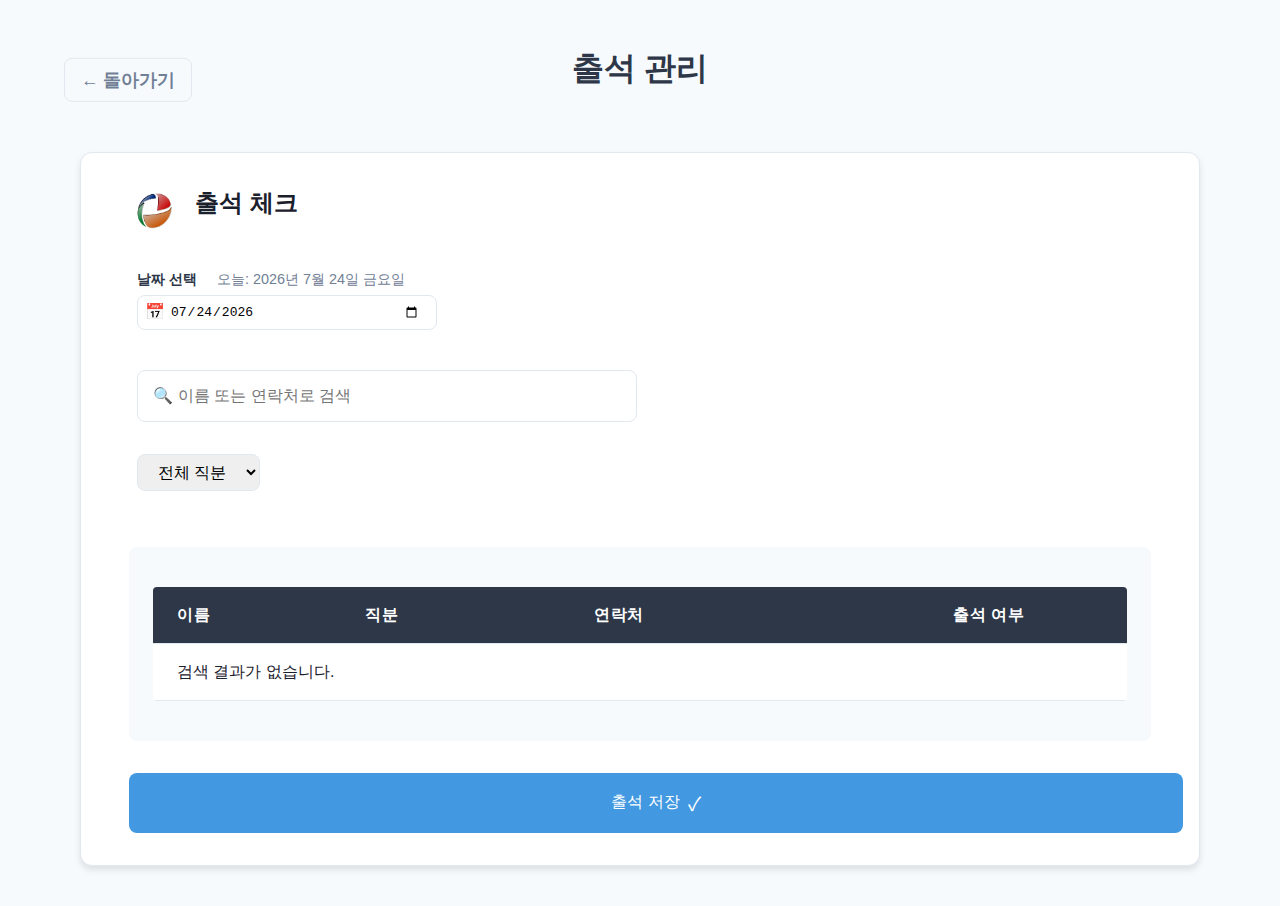
==== commit 4994a779: "돌아가기 버튼 오류 수정" ====
--- a/HTML/attendance.html
+++ b/HTML/attendance.html
@@ -13,7 +13,9 @@
   <head>
     <meta charset="UTF-8" />
     <meta name="viewport" content="width=device-width, initial-scale=1.0" />
-    <title>FaithQuest - 출석 관리</title>
+    <!-- 파비콘(favicon) 설정 -->
+    <link rel="icon" type="image/png" href="../images/onlyLogo.png" />
+    <title>은샘침례교회-출석관리</title>
     <!-- 스타일시트 연결 -->
     <link rel="stylesheet" href="../CSS/style.css" />
     <link rel="stylesheet" href="../CSS/components.css" />
--- a/CSS/components.css
+++ b/CSS/components.css
@@ -142,6 +142,10 @@
 
 /* 뒤로 가기 버튼 스타일 */
 .back-button {
+  position: absolute;
+  left: 0;
+  top: 50%;
+  transform: translateY(-50%);
   display: inline-flex;
   align-items: center;
   text-decoration: none;
@@ -150,8 +154,7 @@
   font-weight: 600;
   padding: var(--spacing-sm) var(--spacing-md);
   border-radius: var(--radius-md);
-  transition: all 0.2s;
-  margin-bottom: var(--spacing-md);
+  transition: all 0.2s ease;
   background-color: var(--color-background);
   border: 1px solid var(--color-secondary);
 }
@@ -160,7 +163,7 @@
 .back-button:hover {
   color: var(--color-accent);
   background-color: var(--color-surface);
-  transform: translateX(-4px);
+  transform: translateY(-50%) translateX(-2px);
   box-shadow: var(--shadow-sm);
 }
 
@@ -168,14 +171,14 @@
 .back-button .icon {
   margin-right: var(--spacing-sm);
   font-size: 1.3em;
-  transition: transform 0.2s;
+  transition: transform 0.2s ease;
 }
 
 .back-button:hover .icon {
-  transform: translateX(-2px);
-}
-
-/* 반응형 디자인 */
+  transform: translateX(-1px);
+}
+
+/* 응형 디자인 */
 @media (max-width: 768px) {
   .form-row {
     grid-template-columns: 1fr;
@@ -530,7 +533,7 @@
   border-radius: 2px;
 }
 
-/* 메인 메뉴 스타일 업데이트 */
+/* 메인 메뉴 타일 업데이트 */
 .main-menu {
   display: grid;
   grid-template-columns: repeat(auto-fit, minmax(300px, 1fr));
@@ -1117,3 +1120,140 @@
   width: 100%;
   max-width: 200px; /* 적절한 너비 설정 */
 }
+
+/* 헤더 스타일 */
+header {
+  display: flex;
+  flex-direction: column;
+  align-items: center;
+  padding: 20px 0;
+  width: 100%;
+  position: relative;
+}
+
+/* 로고 링크 스타일 */
+.logo-link {
+  display: flex;
+  justify-content: center;
+  align-items: center;
+  text-decoration: none;
+  transition: transform 0.2s ease;
+  width: fit-content;
+  padding: 0;
+}
+
+/* 헤더 로고 스타일 */
+.header-logo {
+  height: 100px;
+  width: auto;
+  object-fit: contain;
+}
+
+/* 호버 효과 */
+.logo-link:hover {
+  transform: scale(1.02);
+}
+
+/* 반응형 디자인 */
+@media (max-width: 768px) {
+  .header-logo {
+    height: 50px;
+  }
+}
+
+/* 대시보드 섹션 스타일 */
+.dashboard-section {
+  background-color: var(--color-surface);
+  border-radius: var(--radius-lg);
+  padding: var(--spacing-xl);
+  margin-bottom: var(--spacing-xl);
+  box-shadow: var(--shadow-md);
+  border: 1px solid var(--color-secondary);
+}
+
+/* 섹션 헤더 스타일 */
+.dashboard-section h2 {
+  color: var(--color-primary);
+  font-size: 1.4rem;
+  font-weight: 600;
+  margin-bottom: var(--spacing-lg);
+  padding-bottom: var(--spacing-sm);
+  border-bottom: 2px solid var(--color-accent);
+}
+
+/* 최근 등록 현황 테이블 스타일 */
+.recent-registrations table {
+  width: 100%;
+  background-color: white;
+  border-radius: var(--radius-md);
+  overflow: hidden;
+}
+
+.recent-registrations th {
+  background-color: var(--color-background);
+  color: var(--color-text);
+  font-weight: 600;
+  padding: var(--spacing-md) var(--spacing-lg);
+  text-align: left;
+}
+
+.recent-registrations td {
+  padding: var(--spacing-md) var(--spacing-lg);
+  border-bottom: 1px solid var(--color-secondary);
+}
+
+.recent-registrations tr:last-child td {
+  border-bottom: none;
+}
+
+.recent-registrations tr:hover {
+  background-color: var(--color-background);
+}
+
+/* 출석 현황 그리드 스타일 */
+.summary-grid {
+  display: grid;
+  grid-template-columns: repeat(3, 1fr);
+  gap: var(--spacing-lg);
+}
+
+/* 출석 현황 카드 스타일 */
+.summary-card {
+  background-color: white;
+  border-radius: var(--radius-md);
+  padding: var(--spacing-lg);
+  text-align: center;
+  transition: all 0.2s;
+  border: 1px solid var(--color-secondary);
+}
+
+.summary-card:hover {
+  transform: translateY(-2px);
+  box-shadow: var(--shadow-md);
+}
+
+.summary-card h3 {
+  color: var(--color-text-light);
+  font-size: 1rem;
+  font-weight: 500;
+  margin-bottom: var(--spacing-sm);
+}
+
+.summary-card p {
+  color: var(--color-primary);
+  font-size: 1.8rem;
+  font-weight: 700;
+}
+
+/* 반응형 디자인 */
+@media (max-width: 768px) {
+  .summary-grid {
+    grid-template-columns: 1fr;
+    gap: var(--spacing-md);
+  }
+
+  .dashboard-section {
+    padding: var(--spacing-lg);
+    margin-bottom: var(--spacing-lg);
+  }
+}
